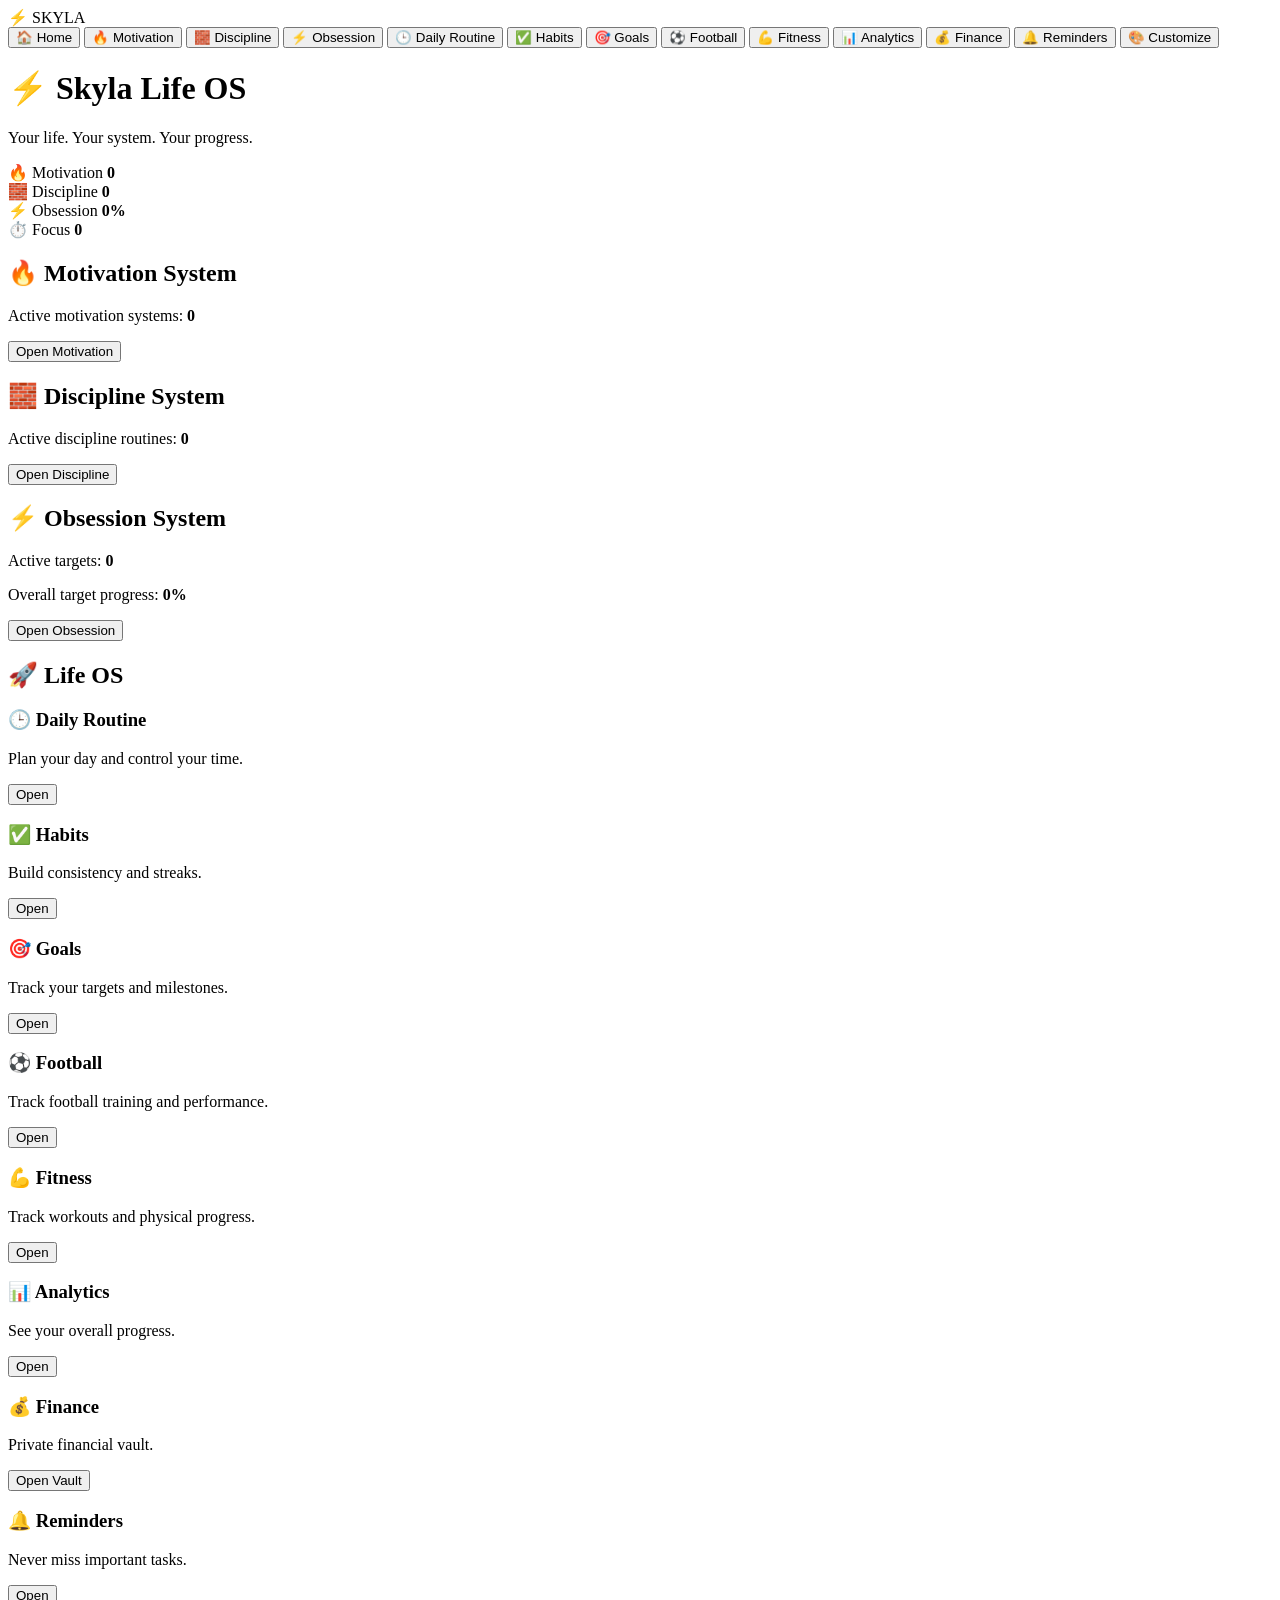
==== app/templates/index.html @ 66d2bbdd "Initial Skyla Life OS with secure Finance Vault" ====
<!doctype html>
<html lang="en">

<head>

<meta charset="UTF-8">

<meta
    name="viewport"
    content="width=device-width,initial-scale=1"
>

<title>Skyla — Life OS</title>

<link
    rel="stylesheet"
    href="/static/css/skyla.css"
>

</head>


<body>

<div class="app-shell">


<aside class="sidebar">

<div class="brand">
⚡ SKYLA
</div>


<button class="active">
🏠 Home
</button>


<button onclick="Skyla.go('/motivation')">
🔥 Motivation
</button>


<button onclick="Skyla.go('/discipline')">
🧱 Discipline
</button>


<button onclick="Skyla.go('/obsession')">
⚡ Obsession
</button>


<button onclick="Skyla.go('/daily-routine')">
🕒 Daily Routine
</button>


<button onclick="Skyla.go('/habits')">
✅ Habits
</button>


<button onclick="Skyla.go('/goals')">
🎯 Goals
</button>


<button onclick="Skyla.go('/football')">
⚽ Football
</button>


<button onclick="Skyla.go('/fitness')">
💪 Fitness
</button>


<button onclick="Skyla.go('/analytics')">
📊 Analytics
</button>


<button onclick="Skyla.go('/finance')">
💰 Finance
</button>


<button onclick="Skyla.go('/reminders')">
🔔 Reminders
</button>


<button onclick="Skyla.go('/customization')">
🎨 Customize
</button>


</aside>



<main class="main-content">


<header class="page-header">

<div>

<h1>
⚡ Skyla Life OS
</h1>

<p>
Your life. Your system. Your progress.
</p>

</div>

</header>



<section class="stats-grid">


<div class="card stat-card">

<span>
🔥 Motivation
</span>

<strong id="motivationCount">
0
</strong>

</div>


<div class="card stat-card">

<span>
🧱 Discipline
</span>

<strong id="disciplineCount">
0
</strong>

</div>


<div class="card stat-card">

<span>
⚡ Obsession
</span>

<strong id="obsessionProgress">
0%
</strong>

</div>


<div class="card stat-card">

<span>
⏱️ Focus
</span>

<strong id="focusMinutes">
0
</strong>

</div>


</section>



<section class="card">

<h2>
🔥 Motivation System
</h2>

<p>
Active motivation systems:
<strong id="motivationText">
0
</strong>
</p>


<button
class="primary-btn"
onclick="Skyla.go('/motivation')"
>
Open Motivation
</button>

</section>



<section class="card">

<h2>
🧱 Discipline System
</h2>

<p>
Active discipline routines:
<strong id="disciplineText">
0
</strong>
</p>


<button
class="primary-btn"
onclick="Skyla.go('/discipline')"
>
Open Discipline
</button>

</section>



<section class="card">

<h2>
⚡ Obsession System
</h2>

<p>
Active targets:
<strong id="obsessionText">
0
</strong>
</p>


<div class="progress">

<div
id="obsessionBar"
style="width:0%"
>
</div>

</div>


<p>
Overall target progress:
<strong id="obsessionProgressText">
0%
</strong>
</p>


<button
class="primary-btn"
onclick="Skyla.go('/obsession')"
>
Open Obsession
</button>

</section>



<section>

<h2>
🚀 Life OS
</h2>


<div class="card-grid">


<div class="card">

<h3>
🕒 Daily Routine
</h3>

<p>
Plan your day and control your time.
</p>

<button onclick="Skyla.go('/daily-routine')">
Open
</button>

</div>


<div class="card">

<h3>
✅ Habits
</h3>

<p>
Build consistency and streaks.
</p>

<button onclick="Skyla.go('/habits')">
Open
</button>

</div>


<div class="card">

<h3>
🎯 Goals
</h3>

<p>
Track your targets and milestones.
</p>

<button onclick="Skyla.go('/goals')">
Open
</button>

</div>


<div class="card">

<h3>
⚽ Football
</h3>

<p>
Track football training and performance.
</p>

<button onclick="Skyla.go('/football')">
Open
</button>

</div>


<div class="card">

<h3>
💪 Fitness
</h3>

<p>
Track workouts and physical progress.
</p>

<button onclick="Skyla.go('/fitness')">
Open
</button>

</div>


<div class="card">

<h3>
📊 Analytics
</h3>

<p>
See your overall progress.
</p>

<button onclick="Skyla.go('/analytics')">
Open
</button>

</div>


<div class="card">

<h3>
💰 Finance
</h3>

<p>
Private financial vault.
</p>

<button onclick="Skyla.go('/finance')">
Open Vault
</button>

</div>


<div class="card">

<h3>
🔔 Reminders
</h3>

<p>
Never miss important tasks.
</p>

<button onclick="Skyla.go('/reminders')">
Open
</button>

</div>


</div>

</section>


</main>

</div>



<script src="/static/js/skyla.js"></script>


<script>

async function loadDashboard(){

    try{

        const data =
            await Skyla.get(
                "/api/dashboard"
            );


        document.getElementById(
            "motivationCount"
        ).textContent =
            data.motivation.active;


        document.getElementById(
            "motivationText"
        ).textContent =
            data.motivation.active;


        document.getElementById(
            "disciplineCount"
        ).textContent =
            data.discipline.active;


        document.getElementById(
            "disciplineText"
        ).textContent =
            data.discipline.active;


        document.getElementById(
            "obsessionText"
        ).textContent =
            data.obsession.active;


        document.getElementById(
            "obsessionProgress"
        ).textContent =
            data.obsession.progress + "%";


        document.getElementById(
            "obsessionProgressText"
        ).textContent =
            data.obsession.progress + "%";


        document.getElementById(
            "obsessionBar"
        ).style.width =
            data.obsession.progress + "%";


        document.getElementById(
            "focusMinutes"
        ).textContent =
            data.obsession.focus_minutes;

    }

    catch(error){

        Skyla.toast(
            "Dashboard data unavailable",
            "error"
        );

        console.error(error);

    }

}


loadDashboard();


setInterval(
    loadDashboard,
    30000
);

</script>


</body>

</html>
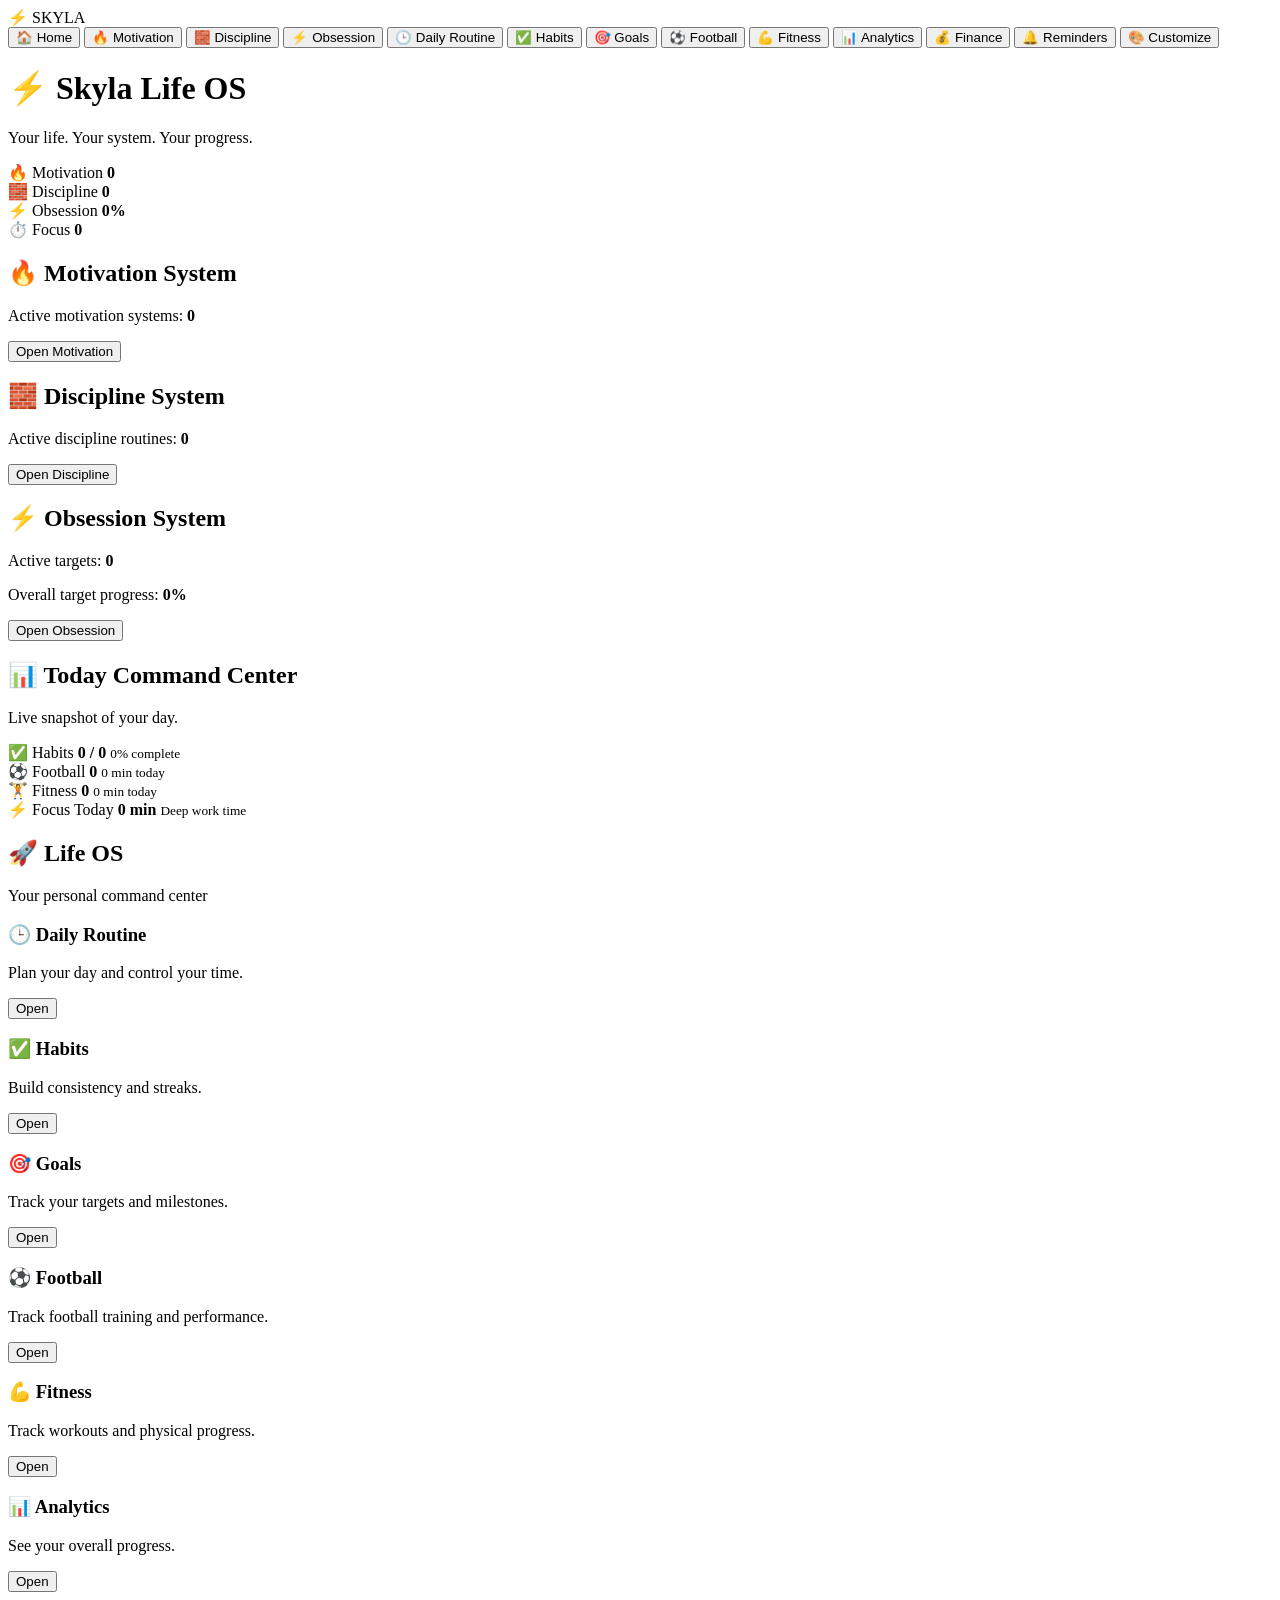
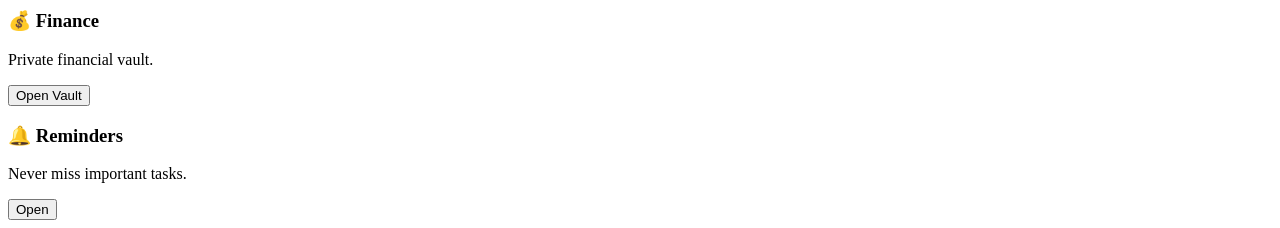
==== commit 0479e1f9: "chore: freeze stable Skyla Life OS build" ====
--- a/app/templates/index.html
+++ b/app/templates/index.html
@@ -17,6 +17,8 @@
     href="/static/css/skyla.css"
 >
 
+<link rel="stylesheet" href="/static/css/skyla-global.css">
+<link rel="stylesheet" href="/static/css/skyla-pages.css">
 </head>
 
 
@@ -181,7 +183,9 @@
 
 
 
-<section class="card">
+<div class="home-system-grid">
+
+<section class="card home-system-card">
 
 <h2>
 🔥 Motivation System
@@ -206,7 +210,7 @@
 
 
 
-<section class="card">
+<section class="card home-system-card">
 
 <h2>
 🧱 Discipline System
@@ -231,7 +235,7 @@
 
 
 
-<section class="card">
+<section class="card home-system-card">
 
 <h2>
 ⚡ Obsession System
@@ -275,17 +279,67 @@
 
 
 
-<section>
-
-<h2>
-🚀 Life OS
-</h2>
-
-
-<div class="card-grid">
-
-
-<div class="card">
+</div>
+
+
+<section class="today-command-section">
+
+<div class="today-command-heading">
+    <div>
+        <h2>📊 Today Command Center</h2>
+        <p>Live snapshot of your day.</p>
+    </div>
+</div>
+
+
+<div class="today-command-grid">
+
+<div class="card today-command-card">
+    <span>✅ Habits</span>
+    <strong id="todayHabits">0 / 0</strong>
+    <small id="todayHabitsPercent">0% complete</small>
+</div>
+
+
+<div class="card today-command-card">
+    <span>⚽ Football</span>
+    <strong id="todayFootballSessions">0</strong>
+    <small id="todayFootballMinutes">0 min today</small>
+</div>
+
+
+<div class="card today-command-card">
+    <span>🏋️ Fitness</span>
+    <strong id="todayFitnessWorkouts">0</strong>
+    <small id="todayFitnessMinutes">0 min today</small>
+</div>
+
+
+<div class="card today-command-card">
+    <span>⚡ Focus Today</span>
+    <strong id="todayFocusMinutes">0 min</strong>
+    <small>Deep work time</small>
+</div>
+
+</div>
+
+</section>
+
+
+<section class="life-os-section">
+
+<div class="life-os-heading">
+<div>
+<h2>🚀 Life OS</h2>
+</div>
+<span>Your personal command center</span>
+</div>
+
+
+<div class="life-module-grid">
+
+
+<div class="card life-module">
 
 <h3>
 🕒 Daily Routine
@@ -302,7 +356,7 @@
 </div>
 
 
-<div class="card">
+<div class="card life-module">
 
 <h3>
 ✅ Habits
@@ -319,7 +373,7 @@
 </div>
 
 
-<div class="card">
+<div class="card life-module">
 
 <h3>
 🎯 Goals
@@ -336,7 +390,7 @@
 </div>
 
 
-<div class="card">
+<div class="card life-module">
 
 <h3>
 ⚽ Football
@@ -353,7 +407,7 @@
 </div>
 
 
-<div class="card">
+<div class="card life-module">
 
 <h3>
 💪 Fitness
@@ -370,7 +424,7 @@
 </div>
 
 
-<div class="card">
+<div class="card life-module">
 
 <h3>
 📊 Analytics
@@ -387,7 +441,7 @@
 </div>
 
 
-<div class="card">
+<div class="card life-module">
 
 <h3>
 💰 Finance
@@ -404,7 +458,7 @@
 </div>
 
 
-<div class="card">
+<div class="card life-module">
 
 <h3>
 🔔 Reminders
@@ -500,6 +554,54 @@
         ).textContent =
             data.obsession.focus_minutes;
 
+
+        document.getElementById(
+            "todayHabits"
+        ).textContent =
+            data.habits.completed_today +
+            " / " +
+            data.habits.active;
+
+
+        document.getElementById(
+            "todayHabitsPercent"
+        ).textContent =
+            data.habits.completion +
+            "% complete";
+
+
+        document.getElementById(
+            "todayFootballSessions"
+        ).textContent =
+            data.football.sessions_today;
+
+
+        document.getElementById(
+            "todayFootballMinutes"
+        ).textContent =
+            data.football.minutes_today +
+            " min today";
+
+
+        document.getElementById(
+            "todayFitnessWorkouts"
+        ).textContent =
+            data.fitness.workouts_today;
+
+
+        document.getElementById(
+            "todayFitnessMinutes"
+        ).textContent =
+            data.fitness.minutes_today +
+            " min today";
+
+
+        document.getElementById(
+            "todayFocusMinutes"
+        ).textContent =
+            data.obsession.today_focus_minutes +
+            " min";
+
     }
 
     catch(error){
@@ -527,6 +629,8 @@
 </script>
 
 
+<script src="/static/js/skyla-global.js"></script>
+<script src="/static/js/skyla-pages.js"></script>
 </body>
 
 </html>
